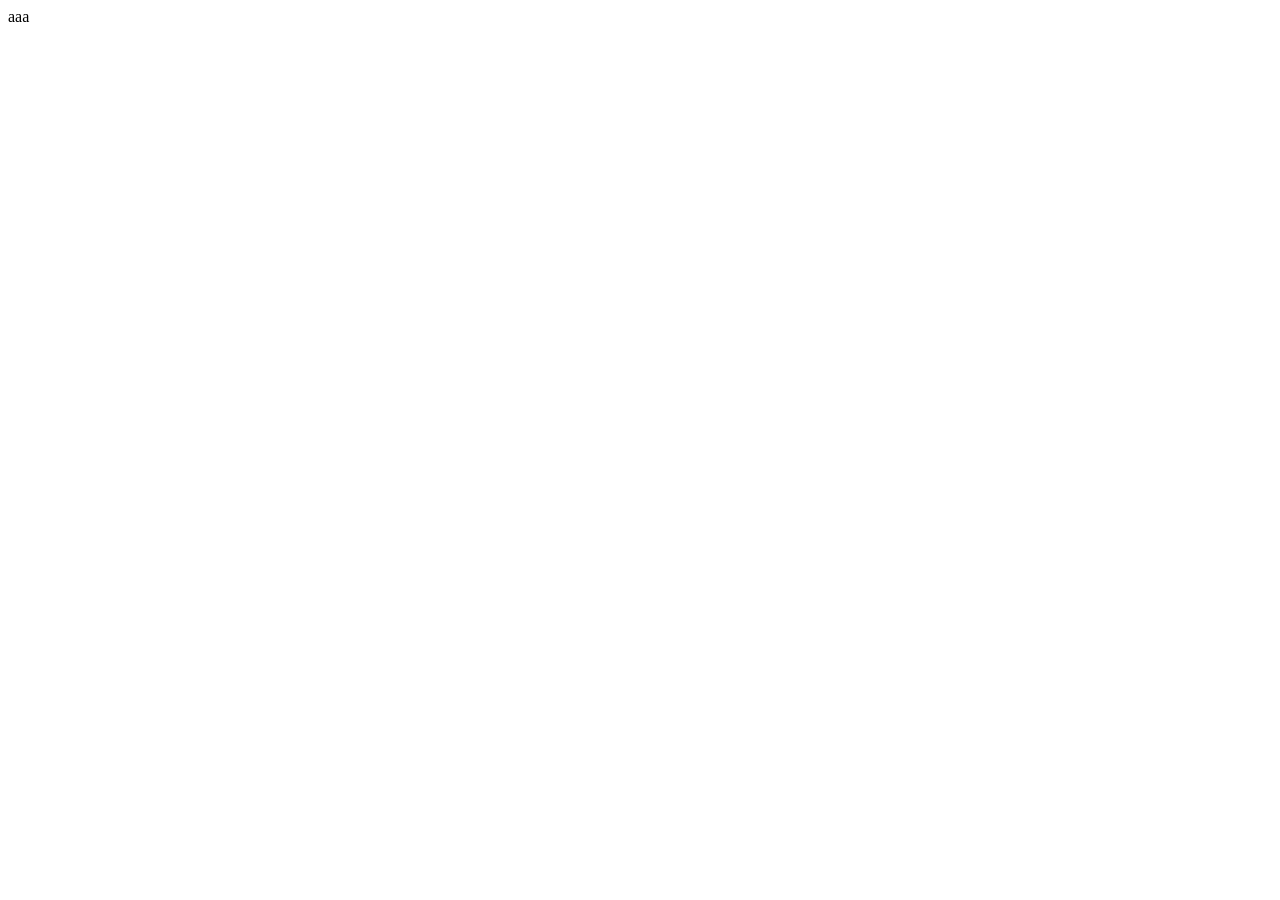
==== aula2_projecto_redes_sociais/index.html @ c4eafd18 "Criamos a index do projecto" ====
<!DOCTYPE html>
<html lang="en">
<head>
    <meta charset="UTF-8">
    <meta name="viewport" content="width=device-width, initial-scale=1.0">
    <title>Projecto Redes Sociais</title>
    <link rel="shortcut icon" href="favicon.ico" type="image/x-icon">
</head>
<body>
    aaa
</body>
</html>
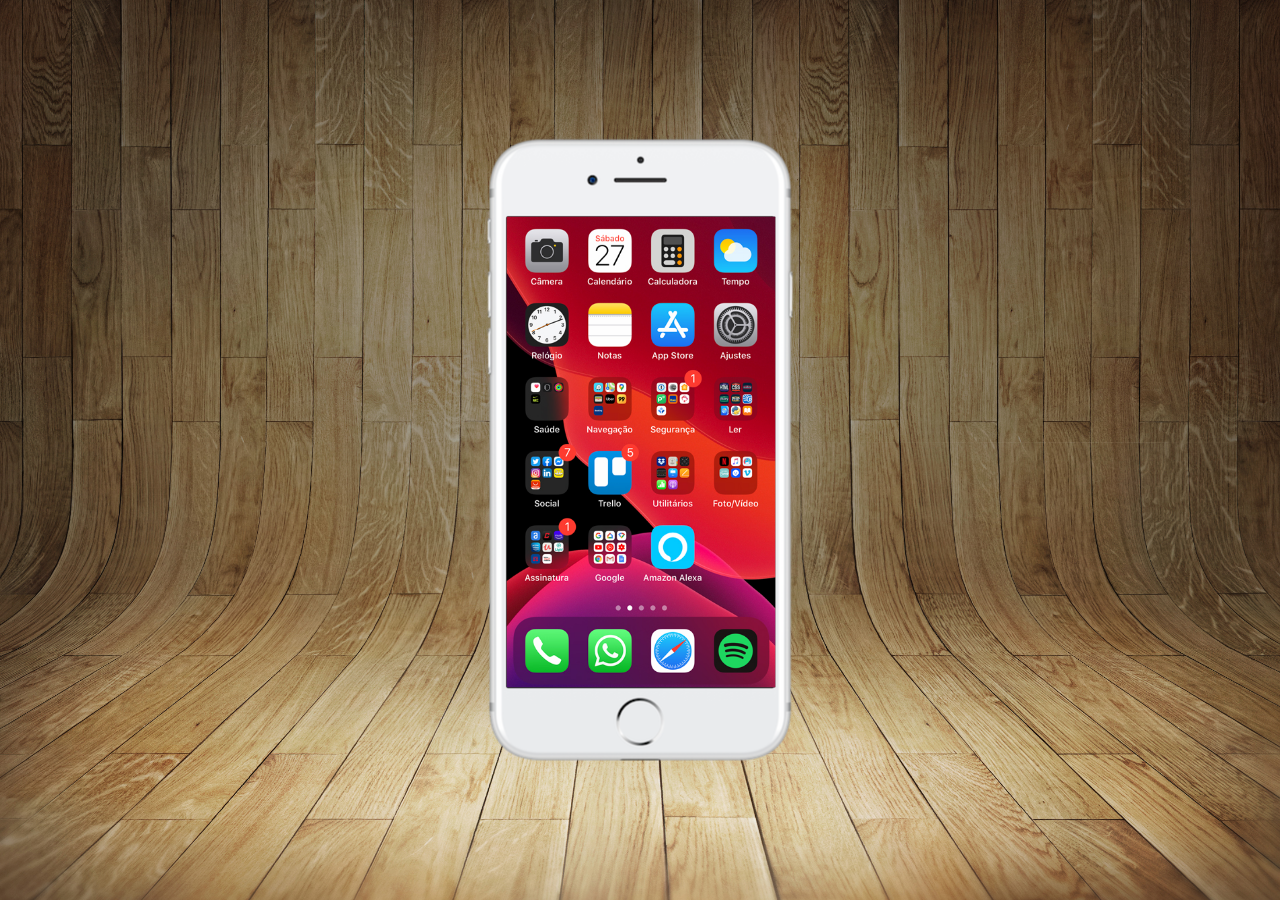
==== commit 95e3316c: "A" ====
--- a/aula2_projecto_redes_sociais/index.html
+++ b/aula2_projecto_redes_sociais/index.html
@@ -1,12 +1,21 @@
 <!DOCTYPE html>
-<html lang="en">
+<html lang="pt">
 <head>
     <meta charset="UTF-8">
     <meta name="viewport" content="width=device-width, initial-scale=1.0">
     <title>Projecto Redes Sociais</title>
     <link rel="shortcut icon" href="favicon.ico" type="image/x-icon">
+    <link rel="stylesheet" href="css/style.css">
 </head>
 <body>
-    aaa
+   <main>
+    <section id="telemovel">
+<iframe src="home.html" name="tela" id="tela" frameborder="0"></iframe>
+    </section>
+
+    <section id="redes_sociais">
+
+    </section>
+   </main>
 </body>
 </html>
--- a/aula2_projecto_redes_sociais/css/style.css
+++ b/aula2_projecto_redes_sociais/css/style.css
@@ -0,0 +1,46 @@
+@charset "UTF-8";
+*{
+    margin: 0px;
+    padding: 0px;
+    font-family: Arial, Helvetica, sans-serif;
+}
+
+html, body{
+    width: 100vw;
+    height: 100vh;
+    background-color: black;
+}
+body{
+     background:blue url(../img/fundo-madeira.jpg) no-repeat top center;
+     background-size: cover;
+     background-attachment: fixed;
+}
+main{
+    position: relative;
+    height: 100vh;
+    /*
+    Para testar enquanto vai fazendo
+    background-color: green;*/
+}
+
+section#telemovel{
+    position: absolute;
+    top: 50%;
+    left: 50%;
+    transform: translate(-50%, -50%);
+    height: 627px;
+    width: 311px;
+    background-color: blue;
+    /*So para poder ajustar as proporcoes da img, mas com o auxilio do GIMP, podera ver a largura e altura certa da img e informar onde temos 627px e 311px
+    background:blue url(../img/frame-iphone.png) no-repeat;*/
+     background: url(../img/frame-iphone.png) no-repeat top center;
+     
+}
+
+iframe#tela{
+    position: relative;
+    top: 80px;
+    left: 22px;
+    width: 269px;
+    height: 471px;
+}
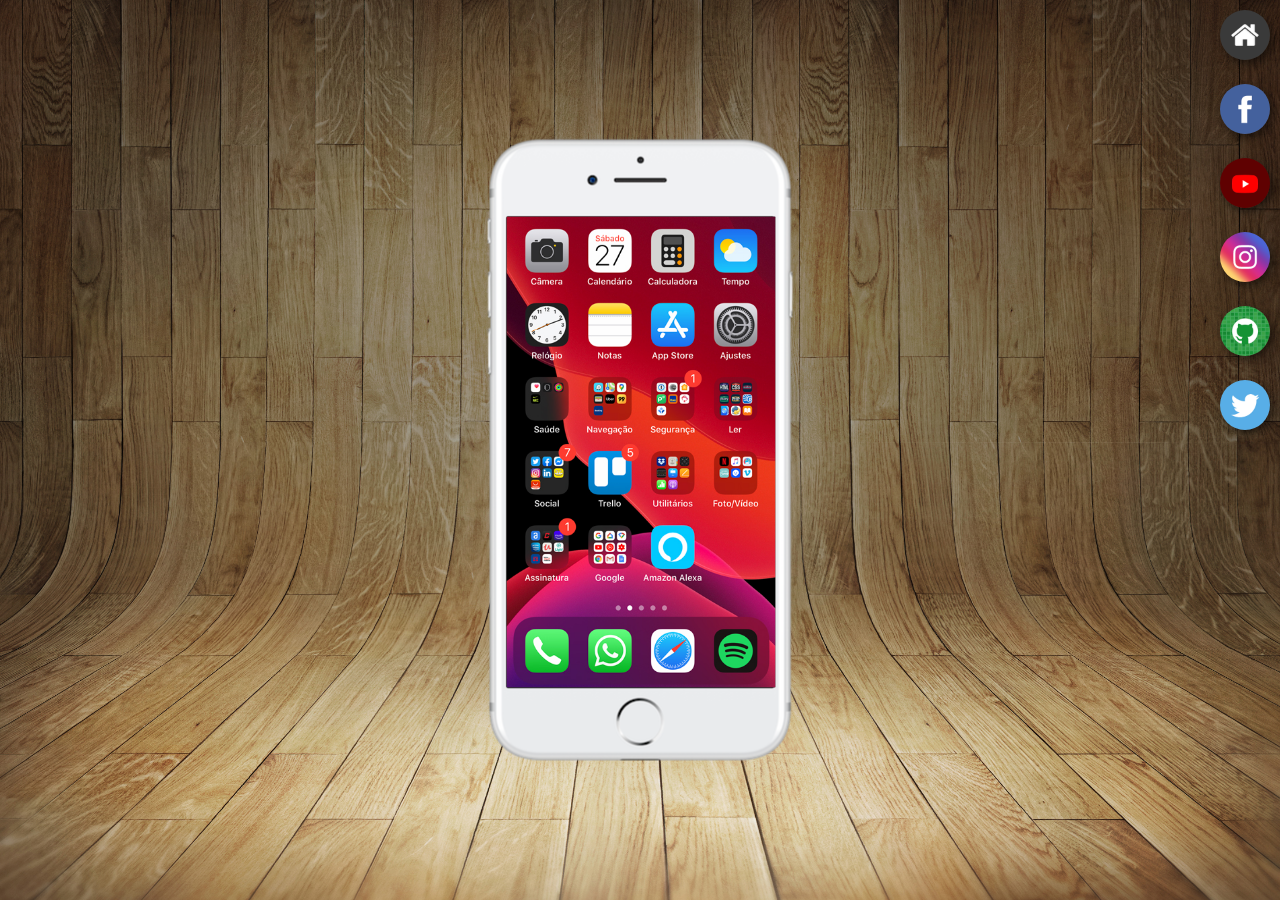
==== commit 4a84bb4e: "a" ====
--- a/aula2_projecto_redes_sociais/index.html
+++ b/aula2_projecto_redes_sociais/index.html
@@ -1,5 +1,6 @@
 <!DOCTYPE html>
 <html lang="pt">
+
 <head>
     <meta charset="UTF-8">
     <meta name="viewport" content="width=device-width, initial-scale=1.0">
@@ -7,15 +8,24 @@
     <link rel="shortcut icon" href="favicon.ico" type="image/x-icon">
     <link rel="stylesheet" href="css/style.css">
 </head>
+
 <body>
-   <main>
-    <section id="telemovel">
-<iframe src="home.html" name="tela" id="tela" frameborder="0"></iframe>
-    </section>
+    <main>
+        <section id="telemovel">
+            <iframe src="home.html" name="tela" id="tela" frameborder="0">
+                O seu navegador não é compatível.
+            </iframe>
+        </section>
 
-    <section id="redes_sociais">
+        <section id="redes_sociais">
+            <a href="" target="tela"><img src="img/logo-home.jpg" alt="Home"></a> <br>
+            <a href="" target="tela"><img src="img/logo-facebook.jpg" alt="Facebook"></a> <br>
+            <a href="" target="tela"><img src="img/logo-youtube.jpg" alt="Youtube"></a> <br>
+            <a href="" target="tela"><img src="img/logo-instagram.jpg" alt="Instagram"></a> <br>
+            <a href="" target="tela"><img src="img/logo-github.jpg" alt="GitHub"></a> <br>
+            <a href="" target="tela"><img src="img/logo-twitter.jpg" alt="Twitter"></a>
+        </section>
+    </main>
+</body>
 
-    </section>
-   </main>
-</body>
 </html>
--- a/aula2_projecto_redes_sociais/css/style.css
+++ b/aula2_projecto_redes_sociais/css/style.css
@@ -23,6 +23,7 @@
     background-color: green;*/
 }
 
+/*INICIO SECTION TELEMOVEL*/
 section#telemovel{
     position: absolute;
     top: 50%;
@@ -43,4 +44,27 @@
     left: 22px;
     width: 269px;
     height: 471px;
-}+}
+/*FIM SECTION TELEMOVEL*/
+
+/*INICIO SECTION REDES SOCIAIS*/
+section#redes_sociais{
+    text-align: right;
+}
+section#redes_sociais img{
+width: 50px;
+margin: 10px;
+border-radius: 50%;
+box-shadow: 3px 4px 8px rgba(0, 0, 0, 0.503);
+box-sizing: border-box; /*Quando passar o mouse, nao vai dar o efeito a todos os botoes de uma vez*/
+}
+
+section#redes_sociais img:hover{
+    border: 2px solid rgba(255, 255, 255, 0.5);
+    transform: translate(-5%, -5%); /*Movimentar os botoes ao passar o mouse*/
+    box-shadow: 5px 5px 10px rgba(0, 0, 0, 0.503);
+    transition: transform .5s; /*Da um tempo para o transform. Se quiser que a border tambem tenha uma lentidao para aparecer, poe uma virgula depois de .5s e adicionar border 3s*/
+}
+
+
+/*FIM SECTION REDES SOCIAIS*/
